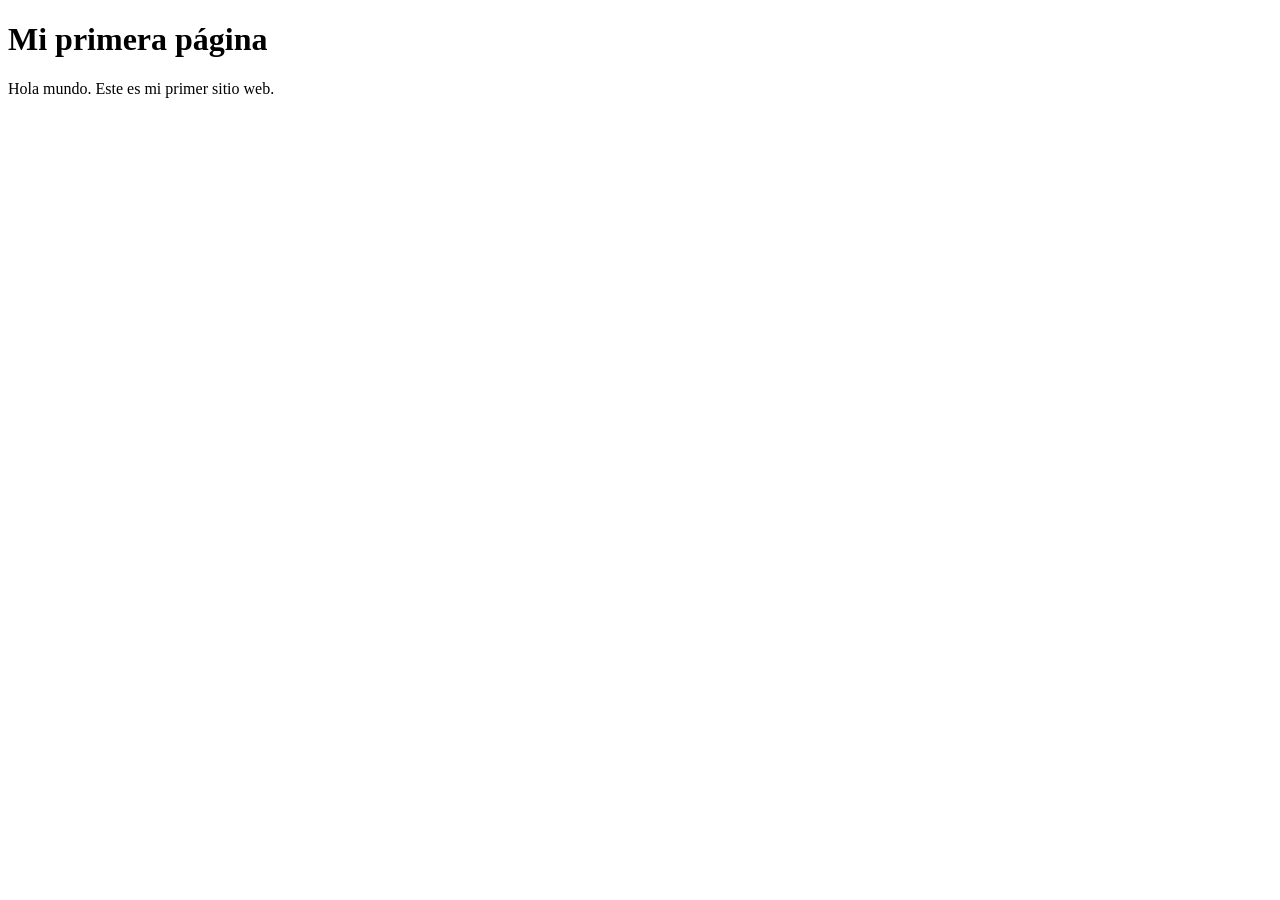
==== index.html @ f451459f "primer commit: página de práctica" ====
<!DOCTYPE html>
<html lang="es">
<head>
  <meta charset="UTF-8">
  <title>Mi primera página</title>
</head>
<body>
  <h1>Mi primera página</h1>
  <p>Hola mundo. Este es mi primer sitio web.</p>
</body>
</html>
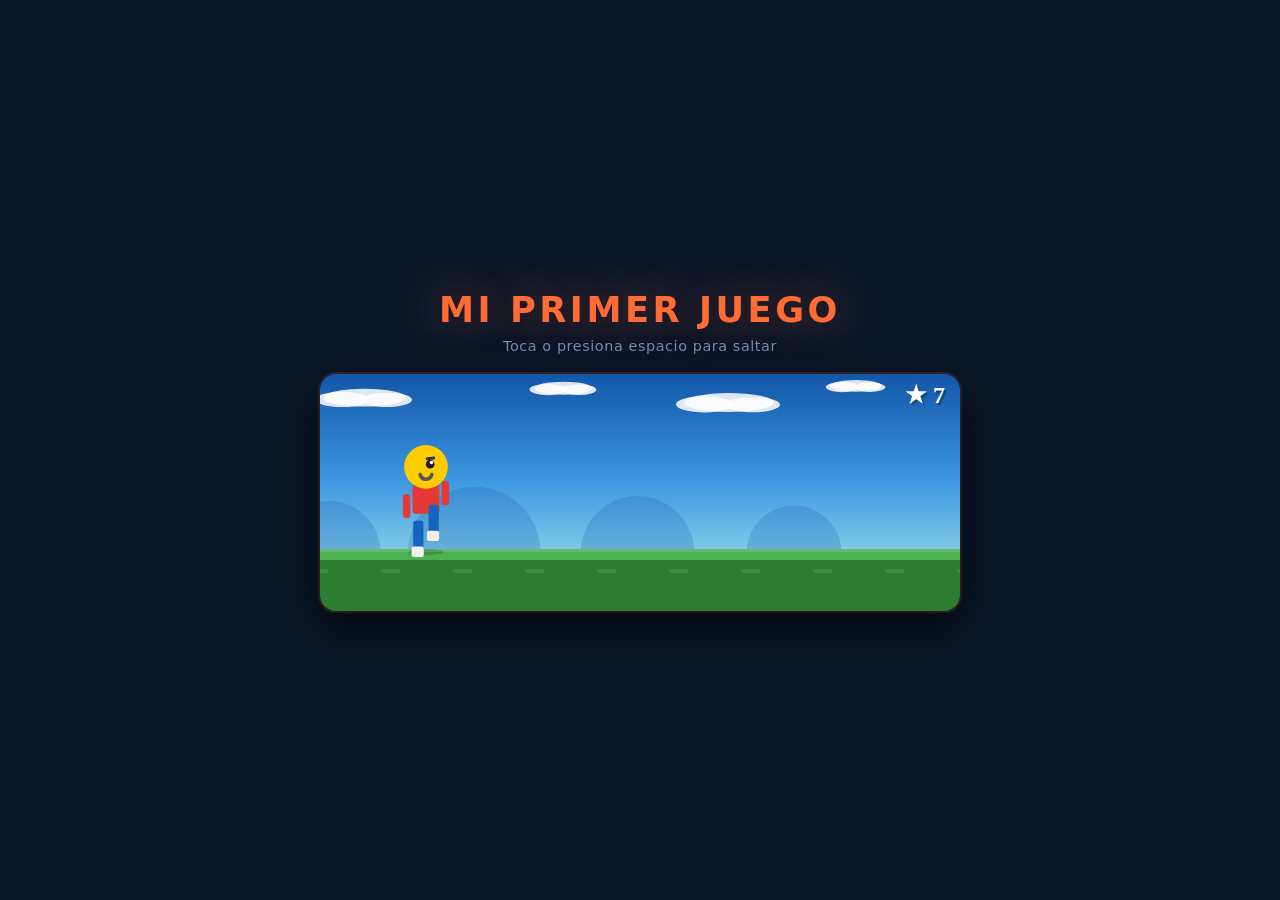
==== commit 92b320c2: "convierte la página estática en un juego runner interactivo - personaje animado con squash & stretch" ====
--- a/index.html
+++ b/index.html
@@ -2,10 +2,356 @@
 <html lang="es">
 <head>
   <meta charset="UTF-8">
-  <title>Mi primera página</title>
+  <meta name="viewport" content="width=device-width, initial-scale=1.0">
+  <title>Mi primer juego</title>
+  <style>
+    *, *::before, *::after { margin: 0; padding: 0; box-sizing: border-box; }
+    body {
+      background: #0a1628;
+      min-height: 100vh;
+      display: flex;
+      flex-direction: column;
+      align-items: center;
+      justify-content: center;
+      font-family: 'Segoe UI', system-ui, -apple-system, sans-serif;
+      user-select: none;
+      -webkit-user-select: none;
+      padding: 24px 16px;
+    }
+    h1 {
+      color: #ff6b35;
+      font-size: clamp(1.4rem, 5vw, 2.2rem);
+      font-weight: 800;
+      letter-spacing: 0.1em;
+      margin-bottom: 8px;
+      text-shadow: 0 0 40px rgba(255,107,53,0.45);
+    }
+    .hint {
+      color: #7b8db0;
+      font-size: clamp(0.72rem, 2.2vw, 0.9rem);
+      letter-spacing: 0.04em;
+      margin-bottom: 20px;
+    }
+    canvas {
+      display: block;
+      border-radius: 16px;
+      cursor: pointer;
+      touch-action: none;
+      box-shadow: 0 0 0 2px rgba(255,107,53,0.15), 0 16px 48px rgba(0,0,0,0.7);
+      max-width: 100%;
+    }
+  </style>
 </head>
 <body>
-  <h1>Mi primera página</h1>
-  <p>Hola mundo. Este es mi primer sitio web.</p>
+  <h1>MI PRIMER JUEGO</h1>
+  <p class="hint">Toca o presiona espacio para saltar</p>
+  <canvas id="c"></canvas>
+
+  <script>
+    const cv = document.getElementById('c');
+    const ctx = cv.getContext('2d');
+
+    const W = Math.min(640, Math.max(300, window.innerWidth - 32));
+    const H = Math.round(W * 0.37);
+    cv.width = W; cv.height = H;
+
+    const FLOOR = Math.round(H * 0.74);
+    const PW = Math.round(W * 0.05);
+    const PH = Math.round(H * 0.44);
+    const PX = Math.round(W * 0.14);
+    const GRAV = H * 0.0026;
+    const JV   = -(H * 0.057);
+
+    const CLOUDS = [
+      { rx: 0.12, y: H * 0.1,  w: W * 0.13, h: H * 0.075, spd: 0.14 },
+      { rx: 0.42, y: H * 0.06, w: W * 0.09, h: H * 0.055, spd: 0.11 },
+      { rx: 0.70, y: H * 0.12, w: W * 0.14, h: H * 0.08,  spd: 0.17 },
+      { rx: 0.87, y: H * 0.05, w: W * 0.08, h: H * 0.05,  spd: 0.09 },
+    ];
+
+    const HILLS = [
+      { cx: W * 0.12, r: H * 0.22 },
+      { cx: W * 0.37, r: H * 0.28 },
+      { cx: W * 0.61, r: H * 0.24 },
+      { cx: W * 0.84, r: H * 0.20 },
+    ];
+
+    function rr(x, y, w, h, r) {
+      const R = Math.min(r, w / 2, h / 2);
+      ctx.beginPath();
+      ctx.moveTo(x + R, y);
+      ctx.lineTo(x + w - R, y);
+      ctx.arcTo(x + w, y, x + w, y + R, R);
+      ctx.lineTo(x + w, y + h - R);
+      ctx.arcTo(x + w, y + h, x + w - R, y + h, R);
+      ctx.lineTo(x + R, y + h);
+      ctx.arcTo(x, y + h, x, y + h - R, R);
+      ctx.lineTo(x, y + R);
+      ctx.arcTo(x, y, x + R, y, R);
+      ctx.closePath();
+    }
+
+    let score, speed, frame, obs, nextObs, dead, raf;
+    const p = { x: PX, y: FLOOR - PH, vy: 0, onGround: true, step: 0, sq: 1 };
+
+    function reset() {
+      score = 0; speed = W * 0.0058; frame = 0;
+      obs = []; nextObs = 100;
+      p.y = FLOOR - PH; p.vy = 0; p.onGround = true; p.step = 0; p.sq = 1;
+      dead = false;
+      cancelAnimationFrame(raf);
+      loop();
+    }
+
+    function jump() {
+      if (dead) { reset(); return; }
+      if (p.onGround) { p.vy = JV; p.onGround = false; }
+    }
+
+    window.addEventListener('keydown', e => { if (e.code === 'Space') { e.preventDefault(); jump(); } });
+    cv.addEventListener('pointerdown', e => { e.preventDefault(); jump(); });
+
+    function drawBg() {
+      const sky = ctx.createLinearGradient(0, 0, 0, FLOOR);
+      sky.addColorStop(0,   '#1256a8');
+      sky.addColorStop(0.6, '#3b96e0');
+      sky.addColorStop(1,   '#7ec8e8');
+      ctx.fillStyle = sky;
+      ctx.fillRect(0, 0, W, FLOOR);
+
+      ctx.fillStyle = 'rgba(18,86,168,0.22)';
+      HILLS.forEach(h => {
+        const span = W + h.r * 2;
+        const hx = ((h.cx - frame * speed * 0.07) % span + span) % span - h.r;
+        ctx.beginPath();
+        ctx.arc(hx, FLOOR + 4, h.r, Math.PI, 0);
+        ctx.closePath();
+        ctx.fill();
+      });
+
+      CLOUDS.forEach(c => {
+        const span = W + c.w + 30;
+        const cx2 = ((c.rx * W - frame * speed * c.spd) % span + span) % span;
+        ctx.fillStyle = 'rgba(255,255,255,0.85)';
+        ctx.beginPath();
+        ctx.ellipse(cx2, c.y, c.w * 0.5, c.h * 0.5, 0, 0, Math.PI * 2);
+        ctx.fill();
+        ctx.beginPath();
+        ctx.ellipse(cx2 - c.w * 0.27, c.y + c.h * 0.1, c.w * 0.32, c.h * 0.43, 0, 0, Math.PI * 2);
+        ctx.fill();
+        ctx.beginPath();
+        ctx.ellipse(cx2 + c.w * 0.27, c.y + c.h * 0.12, c.w * 0.3, c.h * 0.4, 0, 0, Math.PI * 2);
+        ctx.fill();
+      });
+
+      ctx.fillStyle = '#2e7d32';
+      ctx.fillRect(0, FLOOR, W, H - FLOOR);
+      const gH = Math.round(H * 0.048);
+      ctx.fillStyle = '#4caf50';
+      ctx.fillRect(0, FLOOR, W, gH);
+      ctx.fillStyle = '#66bb6a';
+      ctx.fillRect(0, FLOOR, W, Math.round(H * 0.013));
+
+      const dSpan = W + 80;
+      const dStep = dSpan / 10;
+      ctx.fillStyle = '#388e3c';
+      for (let i = 0; i < 12; i++) {
+        const lx = W - (frame * speed * 2.2 + i * dStep) % dSpan;
+        ctx.fillRect(lx, FLOOR + gH + Math.round(H * 0.04), 18, Math.round(H * 0.017));
+      }
+    }
+
+    function drawPlayer() {
+      const sq = p.sq;
+      const rw = PW / sq;
+      const rh = PH * sq;
+      const sx = p.x + (PW - rw) / 2;
+      const sy = p.y + (PH - rh);
+      const hR = rh * 0.21;
+      const jumping = !p.onGround;
+      const sw = jumping ? 0 : Math.sin(p.step) * rh * 0.085;
+
+      ctx.save();
+
+      const lift = (p.y - (FLOOR - PH)) / PH;
+      const ss = Math.max(0.3, 1 - lift * 0.7);
+      ctx.fillStyle = `rgba(0,0,0,${0.16 * ss})`;
+      ctx.beginPath();
+      ctx.ellipse(p.x + PW / 2, FLOOR + 3, PW * 0.55 * ss, 3 * ss, 0, 0, Math.PI * 2);
+      ctx.fill();
+
+      ctx.fillStyle = '#e53935';
+      rr(sx + rw * 0.08, sy + rh * 0.38, rw * 0.84, rh * 0.28, 3);
+      ctx.fill();
+
+      ctx.fillStyle = '#ffcc02';
+      ctx.beginPath();
+      ctx.arc(sx + rw / 2, sy + hR, hR, 0, Math.PI * 2);
+      ctx.fill();
+
+      ctx.fillStyle = '#1a1a2e';
+      ctx.beginPath();
+      ctx.arc(sx + rw * 0.63, sy + hR * 0.88, hR * 0.2, 0, Math.PI * 2);
+      ctx.fill();
+      ctx.fillStyle = '#fff';
+      ctx.beginPath();
+      ctx.arc(sx + rw * 0.67, sy + hR * 0.8, hR * 0.08, 0, Math.PI * 2);
+      ctx.fill();
+
+      ctx.strokeStyle = '#333';
+      ctx.lineWidth = Math.max(1, hR * 0.14);
+      ctx.lineCap = 'round';
+      ctx.beginPath();
+      ctx.moveTo(sx + rw * 0.54, sy + hR * 0.63);
+      ctx.lineTo(sx + rw * 0.74, sy + hR * 0.60);
+      ctx.stroke();
+
+      ctx.strokeStyle = '#555';
+      ctx.lineWidth = Math.max(1, hR * 0.16);
+      ctx.beginPath();
+      if (jumping) {
+        ctx.arc(sx + rw / 2, sy + hR * 1.28, hR * 0.18, 0, Math.PI * 2);
+      } else {
+        ctx.arc(sx + rw / 2, sy + hR * 1.3, hR * 0.27, 0.2, Math.PI - 0.2);
+      }
+      ctx.stroke();
+
+      ctx.fillStyle = '#e53935';
+      const aOff = jumping ? -rh * 0.07 : Math.sin(p.step + Math.PI) * rh * 0.07;
+      rr(sx - rw * 0.22, sy + rh * 0.41 + aOff, rw * 0.23, rh * 0.23, 3);
+      ctx.fill();
+      rr(sx + rw * 0.99, sy + rh * 0.41 - aOff, rw * 0.23, rh * 0.23, 3);
+      ctx.fill();
+
+      ctx.fillStyle = '#1565c0';
+      rr(sx + rw * 0.1,  sy + rh * 0.65 - sw, rw * 0.32, rh * 0.3, 3);
+      ctx.fill();
+      rr(sx + rw * 0.58, sy + rh * 0.65 + sw, rw * 0.32, rh * 0.3, 3);
+      ctx.fill();
+
+      ctx.fillStyle = '#f0f0f0';
+      rr(sx + rw * 0.05, sy + rh * 0.9 - sw, rw * 0.38, rh * 0.1, 2);
+      ctx.fill();
+      rr(sx + rw * 0.53, sy + rh * 0.9 + sw, rw * 0.38, rh * 0.1, 2);
+      ctx.fill();
+
+      ctx.restore();
+    }
+
+    function drawObs(o) {
+      const tw  = o.w * 0.38;
+      const tx  = o.x + (o.w - tw) / 2;
+      const aY  = o.y + o.h * 0.24;
+      const armW = o.w * 0.31;
+
+      ctx.save();
+
+      ctx.fillStyle = 'rgba(0,0,0,0.12)';
+      ctx.beginPath();
+      ctx.ellipse(o.x + o.w / 2, FLOOR + 3, o.w * 0.38, 2.5, 0, 0, Math.PI * 2);
+      ctx.fill();
+
+      ctx.fillStyle = '#2e7d32';
+      rr(tx, o.y, tw, o.h, 3);
+      ctx.fill();
+
+      rr(o.x, aY, armW + tw * 0.12, o.h * 0.1, 2);
+      ctx.fill();
+      rr(o.x, aY - o.h * 0.13, tw * 0.62, o.h * 0.15, 2);
+      ctx.fill();
+
+      rr(tx + tw * 0.88, aY + o.h * 0.1, armW + tw * 0.12, o.h * 0.1, 2);
+      ctx.fill();
+      rr(o.x + o.w - tw * 0.62, aY + o.h * 0.1 - o.h * 0.13, tw * 0.62, o.h * 0.15, 2);
+      ctx.fill();
+
+      ctx.fillStyle = '#388e3c';
+      rr(tx + tw * 0.15, o.y + o.h * 0.06, tw * 0.28, o.h * 0.68, 2);
+      ctx.fill();
+
+      ctx.restore();
+    }
+
+    function drawHUD() {
+      ctx.save();
+      ctx.textAlign = 'right';
+      ctx.textBaseline = 'top';
+      ctx.font = `bold ${Math.round(H * 0.1)}px Segoe UI`;
+      ctx.fillStyle = 'rgba(0,0,0,0.3)';
+      ctx.fillText(`★ ${score}`, W - 13, 13);
+      ctx.fillStyle = '#ffffff';
+      ctx.fillText(`★ ${score}`, W - 15, 11);
+      ctx.restore();
+    }
+
+    function drawGameOver() {
+      ctx.fillStyle = 'rgba(10,22,40,0.72)';
+      ctx.fillRect(0, 0, W, H);
+      ctx.textAlign = 'center';
+      ctx.textBaseline = 'middle';
+      ctx.fillStyle = '#ff6b35';
+      ctx.font = `900 ${Math.round(H * 0.2)}px Segoe UI`;
+      ctx.fillText('¡GAME OVER!', W / 2, H * 0.37);
+      ctx.fillStyle = '#fff';
+      ctx.font = `${Math.round(H * 0.11)}px Segoe UI`;
+      ctx.fillText(`Puntuación: ${score}`, W / 2, H * 0.61);
+      ctx.fillStyle = '#7b8db0';
+      ctx.font = `${Math.round(H * 0.075)}px Segoe UI`;
+      ctx.fillText('Toca o presiona espacio para reiniciar', W / 2, H * 0.82);
+    }
+
+    function hits(o) {
+      const m = PW * 0.13;
+      return p.x + m < o.x + o.w && p.x + PW - m > o.x &&
+             p.y + m < o.y + o.h && p.y + PH - m > o.y;
+    }
+
+    function loop() {
+      ctx.clearRect(0, 0, W, H);
+      frame++;
+
+      drawBg();
+
+      const wasOn = p.onGround;
+      p.vy += GRAV;
+      p.y  += p.vy;
+
+      if (p.y >= FLOOR - PH) {
+        p.y = FLOOR - PH;
+        if (!wasOn) p.sq = 0.75;
+        p.vy = 0; p.onGround = true;
+      } else {
+        p.onGround = false;
+      }
+
+      p.sq += (1 - p.sq) * 0.18;
+      if (Math.abs(p.sq - 1) < 0.01) p.sq = 1;
+      if (!p.onGround && p.vy < 0) p.sq += (1.11 - p.sq) * 0.1;
+
+      if (p.onGround) p.step += 0.17;
+
+      if (--nextObs <= 0) {
+        const oh = H * (0.28 + Math.random() * 0.18);
+        obs.push({ x: W + 10, y: FLOOR - oh, w: PW * 1.15, h: oh });
+        nextObs = Math.max(52, 100 - score * 0.25) + Math.random() * 45;
+      }
+
+      obs = obs.filter(o => o.x + o.w > 0);
+      let hit = false;
+      obs.forEach(o => { o.x -= speed; drawObs(o); if (hits(o)) hit = true; });
+
+      drawPlayer();
+      drawHUD();
+
+      if (frame % 8 === 0) score++;
+      if (frame % 360 === 0) speed += W * 0.0008;
+
+      if (hit) dead = true;
+      if (dead) { drawGameOver(); return; }
+      raf = requestAnimationFrame(loop);
+    }
+
+    reset();
+  </script>
 </body>
 </html>
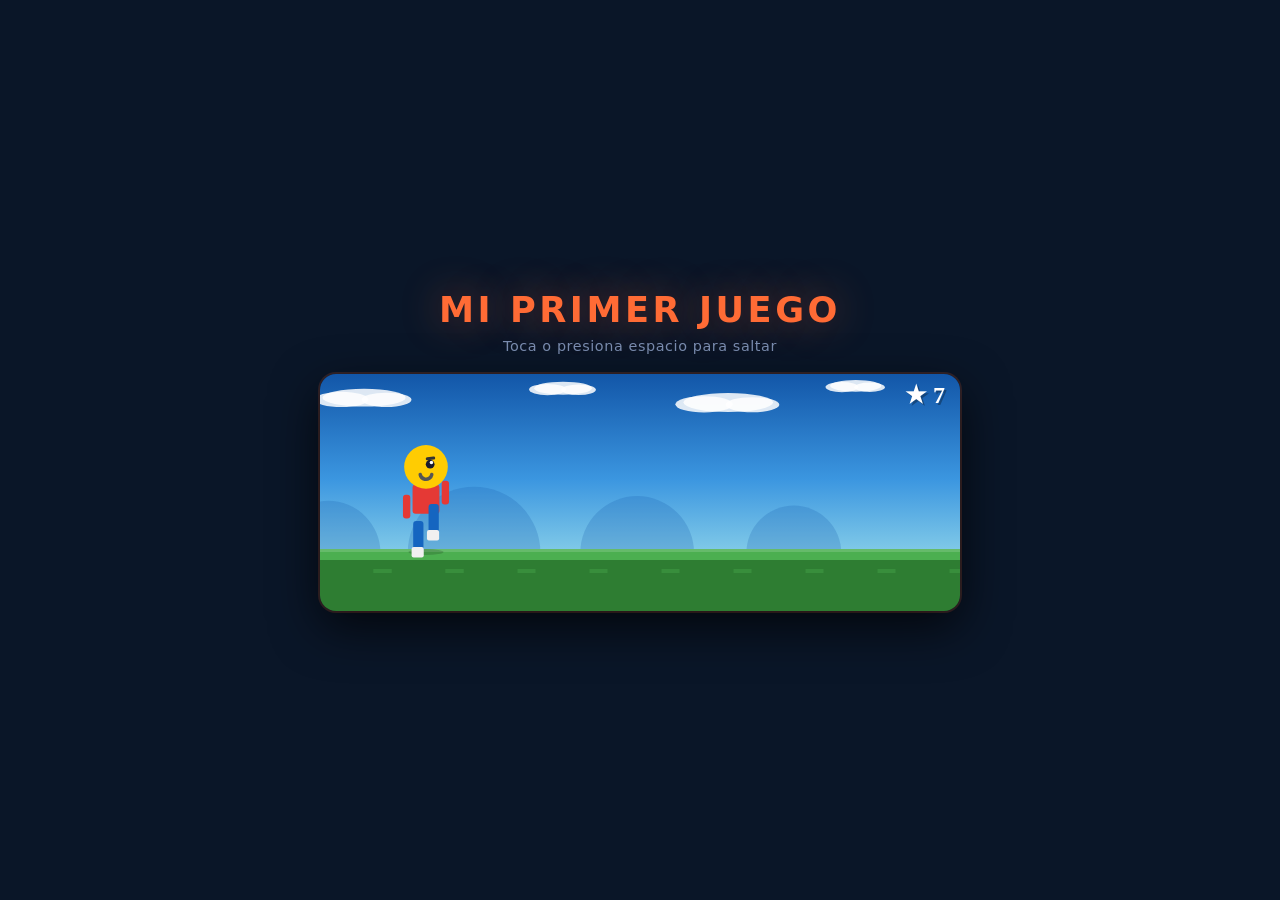
==== commit d9b91fb6: "separa el archivo único en index.html, styles.css y game.js sin cambios de lógica ni de estilos, sol" ====
--- a/index.html
+++ b/index.html
@@ -4,354 +4,12 @@
   <meta charset="UTF-8">
   <meta name="viewport" content="width=device-width, initial-scale=1.0">
   <title>Mi primer juego</title>
-  <style>
-    *, *::before, *::after { margin: 0; padding: 0; box-sizing: border-box; }
-    body {
-      background: #0a1628;
-      min-height: 100vh;
-      display: flex;
-      flex-direction: column;
-      align-items: center;
-      justify-content: center;
-      font-family: 'Segoe UI', system-ui, -apple-system, sans-serif;
-      user-select: none;
-      -webkit-user-select: none;
-      padding: 24px 16px;
-    }
-    h1 {
-      color: #ff6b35;
-      font-size: clamp(1.4rem, 5vw, 2.2rem);
-      font-weight: 800;
-      letter-spacing: 0.1em;
-      margin-bottom: 8px;
-      text-shadow: 0 0 40px rgba(255,107,53,0.45);
-    }
-    .hint {
-      color: #7b8db0;
-      font-size: clamp(0.72rem, 2.2vw, 0.9rem);
-      letter-spacing: 0.04em;
-      margin-bottom: 20px;
-    }
-    canvas {
-      display: block;
-      border-radius: 16px;
-      cursor: pointer;
-      touch-action: none;
-      box-shadow: 0 0 0 2px rgba(255,107,53,0.15), 0 16px 48px rgba(0,0,0,0.7);
-      max-width: 100%;
-    }
-  </style>
+  <link rel="stylesheet" href="styles.css">
 </head>
 <body>
   <h1>MI PRIMER JUEGO</h1>
   <p class="hint">Toca o presiona espacio para saltar</p>
   <canvas id="c"></canvas>
-
-  <script>
-    const cv = document.getElementById('c');
-    const ctx = cv.getContext('2d');
-
-    const W = Math.min(640, Math.max(300, window.innerWidth - 32));
-    const H = Math.round(W * 0.37);
-    cv.width = W; cv.height = H;
-
-    const FLOOR = Math.round(H * 0.74);
-    const PW = Math.round(W * 0.05);
-    const PH = Math.round(H * 0.44);
-    const PX = Math.round(W * 0.14);
-    const GRAV = H * 0.0026;
-    const JV   = -(H * 0.057);
-
-    const CLOUDS = [
-      { rx: 0.12, y: H * 0.1,  w: W * 0.13, h: H * 0.075, spd: 0.14 },
-      { rx: 0.42, y: H * 0.06, w: W * 0.09, h: H * 0.055, spd: 0.11 },
-      { rx: 0.70, y: H * 0.12, w: W * 0.14, h: H * 0.08,  spd: 0.17 },
-      { rx: 0.87, y: H * 0.05, w: W * 0.08, h: H * 0.05,  spd: 0.09 },
-    ];
-
-    const HILLS = [
-      { cx: W * 0.12, r: H * 0.22 },
-      { cx: W * 0.37, r: H * 0.28 },
-      { cx: W * 0.61, r: H * 0.24 },
-      { cx: W * 0.84, r: H * 0.20 },
-    ];
-
-    function rr(x, y, w, h, r) {
-      const R = Math.min(r, w / 2, h / 2);
-      ctx.beginPath();
-      ctx.moveTo(x + R, y);
-      ctx.lineTo(x + w - R, y);
-      ctx.arcTo(x + w, y, x + w, y + R, R);
-      ctx.lineTo(x + w, y + h - R);
-      ctx.arcTo(x + w, y + h, x + w - R, y + h, R);
-      ctx.lineTo(x + R, y + h);
-      ctx.arcTo(x, y + h, x, y + h - R, R);
-      ctx.lineTo(x, y + R);
-      ctx.arcTo(x, y, x + R, y, R);
-      ctx.closePath();
-    }
-
-    let score, speed, frame, obs, nextObs, dead, raf;
-    const p = { x: PX, y: FLOOR - PH, vy: 0, onGround: true, step: 0, sq: 1 };
-
-    function reset() {
-      score = 0; speed = W * 0.0058; frame = 0;
-      obs = []; nextObs = 100;
-      p.y = FLOOR - PH; p.vy = 0; p.onGround = true; p.step = 0; p.sq = 1;
-      dead = false;
-      cancelAnimationFrame(raf);
-      loop();
-    }
-
-    function jump() {
-      if (dead) { reset(); return; }
-      if (p.onGround) { p.vy = JV; p.onGround = false; }
-    }
-
-    window.addEventListener('keydown', e => { if (e.code === 'Space') { e.preventDefault(); jump(); } });
-    cv.addEventListener('pointerdown', e => { e.preventDefault(); jump(); });
-
-    function drawBg() {
-      const sky = ctx.createLinearGradient(0, 0, 0, FLOOR);
-      sky.addColorStop(0,   '#1256a8');
-      sky.addColorStop(0.6, '#3b96e0');
-      sky.addColorStop(1,   '#7ec8e8');
-      ctx.fillStyle = sky;
-      ctx.fillRect(0, 0, W, FLOOR);
-
-      ctx.fillStyle = 'rgba(18,86,168,0.22)';
-      HILLS.forEach(h => {
-        const span = W + h.r * 2;
-        const hx = ((h.cx - frame * speed * 0.07) % span + span) % span - h.r;
-        ctx.beginPath();
-        ctx.arc(hx, FLOOR + 4, h.r, Math.PI, 0);
-        ctx.closePath();
-        ctx.fill();
-      });
-
-      CLOUDS.forEach(c => {
-        const span = W + c.w + 30;
-        const cx2 = ((c.rx * W - frame * speed * c.spd) % span + span) % span;
-        ctx.fillStyle = 'rgba(255,255,255,0.85)';
-        ctx.beginPath();
-        ctx.ellipse(cx2, c.y, c.w * 0.5, c.h * 0.5, 0, 0, Math.PI * 2);
-        ctx.fill();
-        ctx.beginPath();
-        ctx.ellipse(cx2 - c.w * 0.27, c.y + c.h * 0.1, c.w * 0.32, c.h * 0.43, 0, 0, Math.PI * 2);
-        ctx.fill();
-        ctx.beginPath();
-        ctx.ellipse(cx2 + c.w * 0.27, c.y + c.h * 0.12, c.w * 0.3, c.h * 0.4, 0, 0, Math.PI * 2);
-        ctx.fill();
-      });
-
-      ctx.fillStyle = '#2e7d32';
-      ctx.fillRect(0, FLOOR, W, H - FLOOR);
-      const gH = Math.round(H * 0.048);
-      ctx.fillStyle = '#4caf50';
-      ctx.fillRect(0, FLOOR, W, gH);
-      ctx.fillStyle = '#66bb6a';
-      ctx.fillRect(0, FLOOR, W, Math.round(H * 0.013));
-
-      const dSpan = W + 80;
-      const dStep = dSpan / 10;
-      ctx.fillStyle = '#388e3c';
-      for (let i = 0; i < 12; i++) {
-        const lx = W - (frame * speed * 2.2 + i * dStep) % dSpan;
-        ctx.fillRect(lx, FLOOR + gH + Math.round(H * 0.04), 18, Math.round(H * 0.017));
-      }
-    }
-
-    function drawPlayer() {
-      const sq = p.sq;
-      const rw = PW / sq;
-      const rh = PH * sq;
-      const sx = p.x + (PW - rw) / 2;
-      const sy = p.y + (PH - rh);
-      const hR = rh * 0.21;
-      const jumping = !p.onGround;
-      const sw = jumping ? 0 : Math.sin(p.step) * rh * 0.085;
-
-      ctx.save();
-
-      const lift = (p.y - (FLOOR - PH)) / PH;
-      const ss = Math.max(0.3, 1 - lift * 0.7);
-      ctx.fillStyle = `rgba(0,0,0,${0.16 * ss})`;
-      ctx.beginPath();
-      ctx.ellipse(p.x + PW / 2, FLOOR + 3, PW * 0.55 * ss, 3 * ss, 0, 0, Math.PI * 2);
-      ctx.fill();
-
-      ctx.fillStyle = '#e53935';
-      rr(sx + rw * 0.08, sy + rh * 0.38, rw * 0.84, rh * 0.28, 3);
-      ctx.fill();
-
-      ctx.fillStyle = '#ffcc02';
-      ctx.beginPath();
-      ctx.arc(sx + rw / 2, sy + hR, hR, 0, Math.PI * 2);
-      ctx.fill();
-
-      ctx.fillStyle = '#1a1a2e';
-      ctx.beginPath();
-      ctx.arc(sx + rw * 0.63, sy + hR * 0.88, hR * 0.2, 0, Math.PI * 2);
-      ctx.fill();
-      ctx.fillStyle = '#fff';
-      ctx.beginPath();
-      ctx.arc(sx + rw * 0.67, sy + hR * 0.8, hR * 0.08, 0, Math.PI * 2);
-      ctx.fill();
-
-      ctx.strokeStyle = '#333';
-      ctx.lineWidth = Math.max(1, hR * 0.14);
-      ctx.lineCap = 'round';
-      ctx.beginPath();
-      ctx.moveTo(sx + rw * 0.54, sy + hR * 0.63);
-      ctx.lineTo(sx + rw * 0.74, sy + hR * 0.60);
-      ctx.stroke();
-
-      ctx.strokeStyle = '#555';
-      ctx.lineWidth = Math.max(1, hR * 0.16);
-      ctx.beginPath();
-      if (jumping) {
-        ctx.arc(sx + rw / 2, sy + hR * 1.28, hR * 0.18, 0, Math.PI * 2);
-      } else {
-        ctx.arc(sx + rw / 2, sy + hR * 1.3, hR * 0.27, 0.2, Math.PI - 0.2);
-      }
-      ctx.stroke();
-
-      ctx.fillStyle = '#e53935';
-      const aOff = jumping ? -rh * 0.07 : Math.sin(p.step + Math.PI) * rh * 0.07;
-      rr(sx - rw * 0.22, sy + rh * 0.41 + aOff, rw * 0.23, rh * 0.23, 3);
-      ctx.fill();
-      rr(sx + rw * 0.99, sy + rh * 0.41 - aOff, rw * 0.23, rh * 0.23, 3);
-      ctx.fill();
-
-      ctx.fillStyle = '#1565c0';
-      rr(sx + rw * 0.1,  sy + rh * 0.65 - sw, rw * 0.32, rh * 0.3, 3);
-      ctx.fill();
-      rr(sx + rw * 0.58, sy + rh * 0.65 + sw, rw * 0.32, rh * 0.3, 3);
-      ctx.fill();
-
-      ctx.fillStyle = '#f0f0f0';
-      rr(sx + rw * 0.05, sy + rh * 0.9 - sw, rw * 0.38, rh * 0.1, 2);
-      ctx.fill();
-      rr(sx + rw * 0.53, sy + rh * 0.9 + sw, rw * 0.38, rh * 0.1, 2);
-      ctx.fill();
-
-      ctx.restore();
-    }
-
-    function drawObs(o) {
-      const tw  = o.w * 0.38;
-      const tx  = o.x + (o.w - tw) / 2;
-      const aY  = o.y + o.h * 0.24;
-      const armW = o.w * 0.31;
-
-      ctx.save();
-
-      ctx.fillStyle = 'rgba(0,0,0,0.12)';
-      ctx.beginPath();
-      ctx.ellipse(o.x + o.w / 2, FLOOR + 3, o.w * 0.38, 2.5, 0, 0, Math.PI * 2);
-      ctx.fill();
-
-      ctx.fillStyle = '#2e7d32';
-      rr(tx, o.y, tw, o.h, 3);
-      ctx.fill();
-
-      rr(o.x, aY, armW + tw * 0.12, o.h * 0.1, 2);
-      ctx.fill();
-      rr(o.x, aY - o.h * 0.13, tw * 0.62, o.h * 0.15, 2);
-      ctx.fill();
-
-      rr(tx + tw * 0.88, aY + o.h * 0.1, armW + tw * 0.12, o.h * 0.1, 2);
-      ctx.fill();
-      rr(o.x + o.w - tw * 0.62, aY + o.h * 0.1 - o.h * 0.13, tw * 0.62, o.h * 0.15, 2);
-      ctx.fill();
-
-      ctx.fillStyle = '#388e3c';
-      rr(tx + tw * 0.15, o.y + o.h * 0.06, tw * 0.28, o.h * 0.68, 2);
-      ctx.fill();
-
-      ctx.restore();
-    }
-
-    function drawHUD() {
-      ctx.save();
-      ctx.textAlign = 'right';
-      ctx.textBaseline = 'top';
-      ctx.font = `bold ${Math.round(H * 0.1)}px Segoe UI`;
-      ctx.fillStyle = 'rgba(0,0,0,0.3)';
-      ctx.fillText(`★ ${score}`, W - 13, 13);
-      ctx.fillStyle = '#ffffff';
-      ctx.fillText(`★ ${score}`, W - 15, 11);
-      ctx.restore();
-    }
-
-    function drawGameOver() {
-      ctx.fillStyle = 'rgba(10,22,40,0.72)';
-      ctx.fillRect(0, 0, W, H);
-      ctx.textAlign = 'center';
-      ctx.textBaseline = 'middle';
-      ctx.fillStyle = '#ff6b35';
-      ctx.font = `900 ${Math.round(H * 0.2)}px Segoe UI`;
-      ctx.fillText('¡GAME OVER!', W / 2, H * 0.37);
-      ctx.fillStyle = '#fff';
-      ctx.font = `${Math.round(H * 0.11)}px Segoe UI`;
-      ctx.fillText(`Puntuación: ${score}`, W / 2, H * 0.61);
-      ctx.fillStyle = '#7b8db0';
-      ctx.font = `${Math.round(H * 0.075)}px Segoe UI`;
-      ctx.fillText('Toca o presiona espacio para reiniciar', W / 2, H * 0.82);
-    }
-
-    function hits(o) {
-      const m = PW * 0.13;
-      return p.x + m < o.x + o.w && p.x + PW - m > o.x &&
-             p.y + m < o.y + o.h && p.y + PH - m > o.y;
-    }
-
-    function loop() {
-      ctx.clearRect(0, 0, W, H);
-      frame++;
-
-      drawBg();
-
-      const wasOn = p.onGround;
-      p.vy += GRAV;
-      p.y  += p.vy;
-
-      if (p.y >= FLOOR - PH) {
-        p.y = FLOOR - PH;
-        if (!wasOn) p.sq = 0.75;
-        p.vy = 0; p.onGround = true;
-      } else {
-        p.onGround = false;
-      }
-
-      p.sq += (1 - p.sq) * 0.18;
-      if (Math.abs(p.sq - 1) < 0.01) p.sq = 1;
-      if (!p.onGround && p.vy < 0) p.sq += (1.11 - p.sq) * 0.1;
-
-      if (p.onGround) p.step += 0.17;
-
-      if (--nextObs <= 0) {
-        const oh = H * (0.28 + Math.random() * 0.18);
-        obs.push({ x: W + 10, y: FLOOR - oh, w: PW * 1.15, h: oh });
-        nextObs = Math.max(52, 100 - score * 0.25) + Math.random() * 45;
-      }
-
-      obs = obs.filter(o => o.x + o.w > 0);
-      let hit = false;
-      obs.forEach(o => { o.x -= speed; drawObs(o); if (hits(o)) hit = true; });
-
-      drawPlayer();
-      drawHUD();
-
-      if (frame % 8 === 0) score++;
-      if (frame % 360 === 0) speed += W * 0.0008;
-
-      if (hit) dead = true;
-      if (dead) { drawGameOver(); return; }
-      raf = requestAnimationFrame(loop);
-    }
-
-    reset();
-  </script>
+  <script src="game.js"></script>
 </body>
 </html>
--- a/styles.css
+++ b/styles.css
@@ -0,0 +1,35 @@
+*, *::before, *::after { margin: 0; padding: 0; box-sizing: border-box; }
+body {
+  background: #0a1628;
+  min-height: 100vh;
+  display: flex;
+  flex-direction: column;
+  align-items: center;
+  justify-content: center;
+  font-family: 'Segoe UI', system-ui, -apple-system, sans-serif;
+  user-select: none;
+  -webkit-user-select: none;
+  padding: 24px 16px;
+}
+h1 {
+  color: #ff6b35;
+  font-size: clamp(1.4rem, 5vw, 2.2rem);
+  font-weight: 800;
+  letter-spacing: 0.1em;
+  margin-bottom: 8px;
+  text-shadow: 0 0 40px rgba(255,107,53,0.45);
+}
+.hint {
+  color: #7b8db0;
+  font-size: clamp(0.72rem, 2.2vw, 0.9rem);
+  letter-spacing: 0.04em;
+  margin-bottom: 20px;
+}
+canvas {
+  display: block;
+  border-radius: 16px;
+  cursor: pointer;
+  touch-action: none;
+  box-shadow: 0 0 0 2px rgba(255,107,53,0.15), 0 16px 48px rgba(0,0,0,0.7);
+  max-width: 100%;
+}
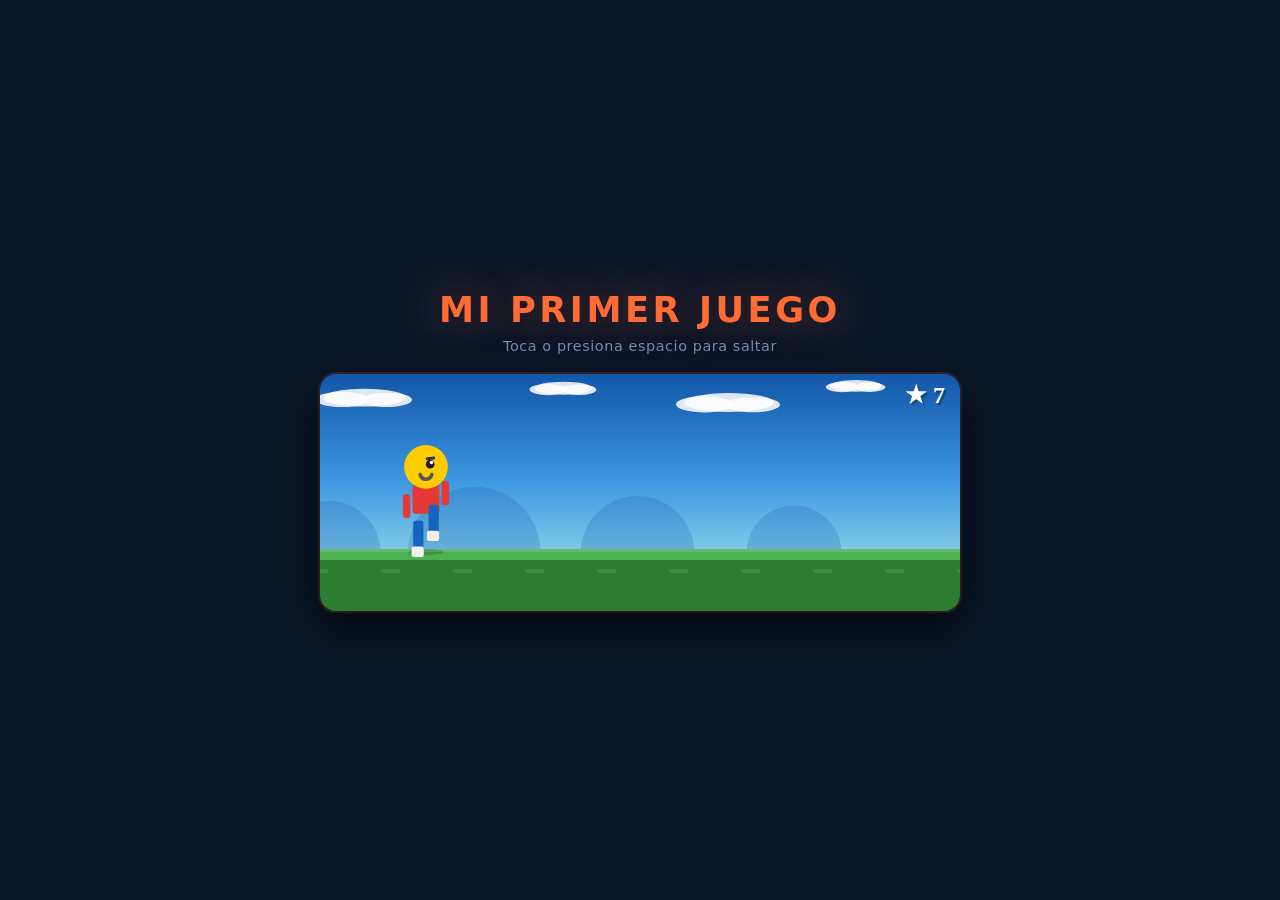
==== commit 56e9ec00: "conecta juego con tracker de puntajes - agrega panel de Game Over en HTML con input de nombre y botó" ====
--- a/index.html
+++ b/index.html
@@ -5,11 +5,70 @@
   <meta name="viewport" content="width=device-width, initial-scale=1.0">
   <title>Mi primer juego</title>
   <link rel="stylesheet" href="styles.css">
+  <style>
+    #go-overlay {
+      display: none; position: fixed; inset: 0; z-index: 10;
+      align-items: center; justify-content: center;
+    }
+    #go-overlay.active { display: flex; }
+    #go-box {
+      background: rgba(10,22,40,0.96);
+      border: 1px solid rgba(255,107,53,0.3);
+      border-radius: 18px; padding: 32px 28px; text-align: center;
+      box-shadow: 0 24px 60px rgba(0,0,0,0.7);
+      width: min(360px, calc(100vw - 40px));
+    }
+    #go-title {
+      color: #ff6b35; font-size: clamp(1.3rem,5vw,1.9rem); font-weight: 900;
+      letter-spacing: 0.08em; text-shadow: 0 0 30px rgba(255,107,53,0.5);
+      margin-bottom: 4px;
+    }
+    #go-sub { color: #7b8db0; font-size: 0.82rem; letter-spacing: 0.05em; margin-bottom: 8px; }
+    #go-score-val { color: #fff; font-size: clamp(2rem,8vw,3rem); font-weight: 800; margin-bottom: 20px; }
+    #go-name {
+      width: 100%; background: rgba(255,255,255,0.07);
+      border: 1px solid rgba(255,255,255,0.12); border-radius: 10px;
+      padding: 11px 14px; color: #e2e8f4; font-size: 0.95rem; font-family: inherit;
+      outline: none; margin-bottom: 10px; text-align: center;
+      transition: border-color 0.2s, box-shadow 0.2s;
+    }
+    #go-name::placeholder { color: #3d4f6e; }
+    #go-name:focus { border-color: rgba(255,107,53,0.5); box-shadow: 0 0 0 3px rgba(255,107,53,0.12); }
+    #go-save {
+      width: 100%; background: #ff6b35; color: #fff; border: none;
+      border-radius: 10px; padding: 12px; font-size: 0.95rem; font-weight: 700;
+      font-family: inherit; letter-spacing: 0.04em; cursor: pointer; margin-bottom: 8px;
+      transition: background 0.18s, box-shadow 0.18s, transform 0.12s;
+      box-shadow: 0 4px 16px rgba(255,107,53,0.3);
+    }
+    #go-save:hover { background: #ff7d4d; box-shadow: 0 6px 20px rgba(255,107,53,0.45); }
+    #go-save:active { transform: scale(0.97); }
+    #go-save:disabled { background: #3d4f6e; box-shadow: none; cursor: default; }
+    #go-msg { font-size: 0.82rem; min-height: 20px; margin-bottom: 8px; }
+    #go-restart {
+      background: none; border: 1px solid rgba(255,255,255,0.12); border-radius: 10px;
+      color: #7b8db0; font-family: inherit; font-size: 0.82rem; padding: 8px 20px;
+      cursor: pointer; transition: border-color 0.2s, color 0.2s;
+    }
+    #go-restart:hover { border-color: #ff6b35; color: #ff6b35; }
+  </style>
 </head>
 <body>
   <h1>MI PRIMER JUEGO</h1>
   <p class="hint">Toca o presiona espacio para saltar</p>
   <canvas id="c"></canvas>
+  <div id="go-overlay">
+    <div id="go-box">
+      <div id="go-title">¡GAME OVER!</div>
+      <div id="go-sub">PUNTUACIÓN FINAL</div>
+      <div id="go-score-val">0</div>
+      <input id="go-name" type="text" placeholder="Tu nombre" maxlength="30" autocomplete="off">
+      <button id="go-save">Guardar puntaje</button>
+      <div id="go-msg"></div>
+      <button id="go-restart">Reiniciar (espacio)</button>
+    </div>
+  </div>
+
   <script src="game.js"></script>
 </body>
 </html>
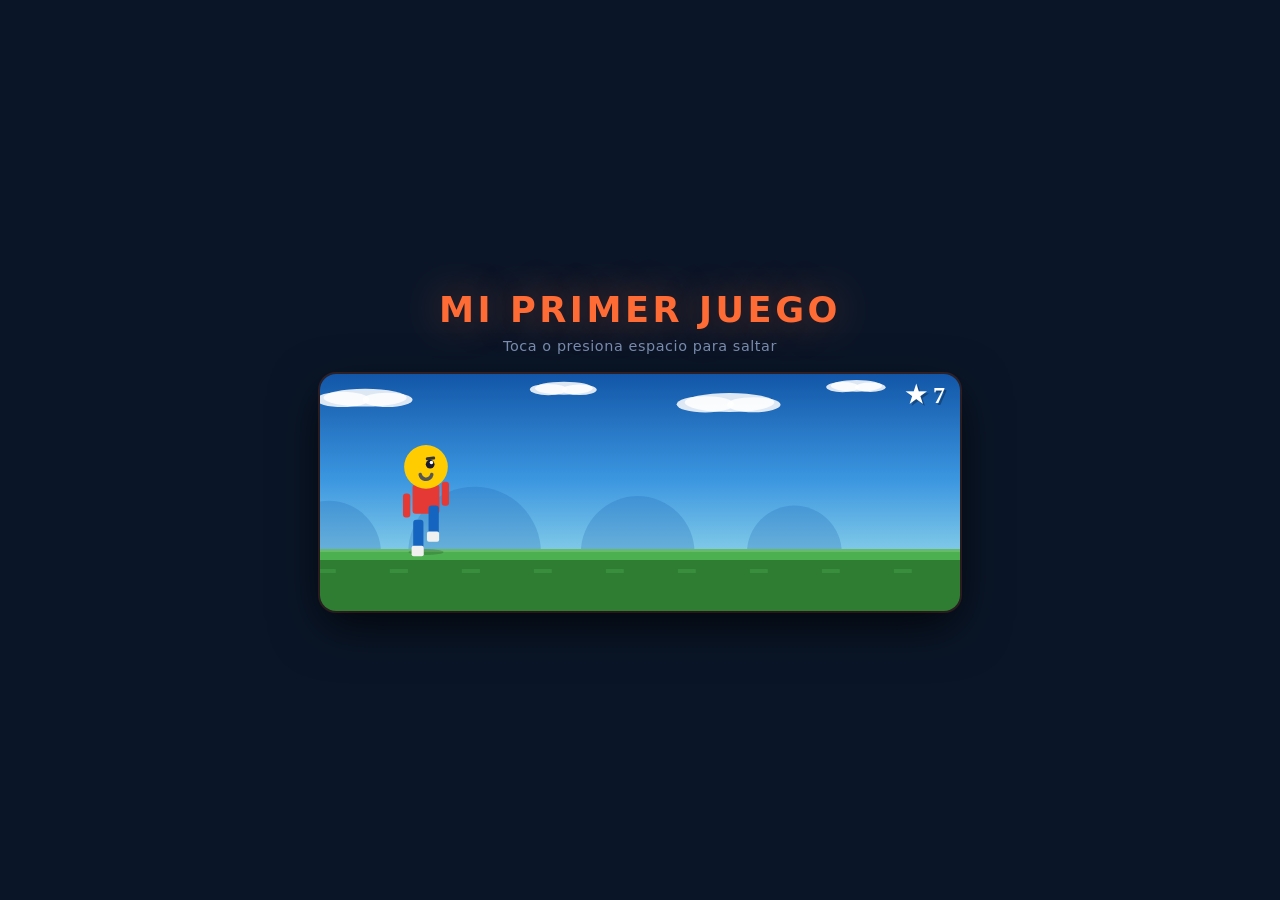
==== commit 5cadf3cd: "corrige overlay de game over que no aparecía - agrega fondo al overlay para que capture todos los ev" ====
--- a/index.html
+++ b/index.html
@@ -9,6 +9,7 @@
     #go-overlay {
       display: none; position: fixed; inset: 0; z-index: 10;
       align-items: center; justify-content: center;
+      background: rgba(0,0,0,0.45);
     }
     #go-overlay.active { display: flex; }
     #go-box {
